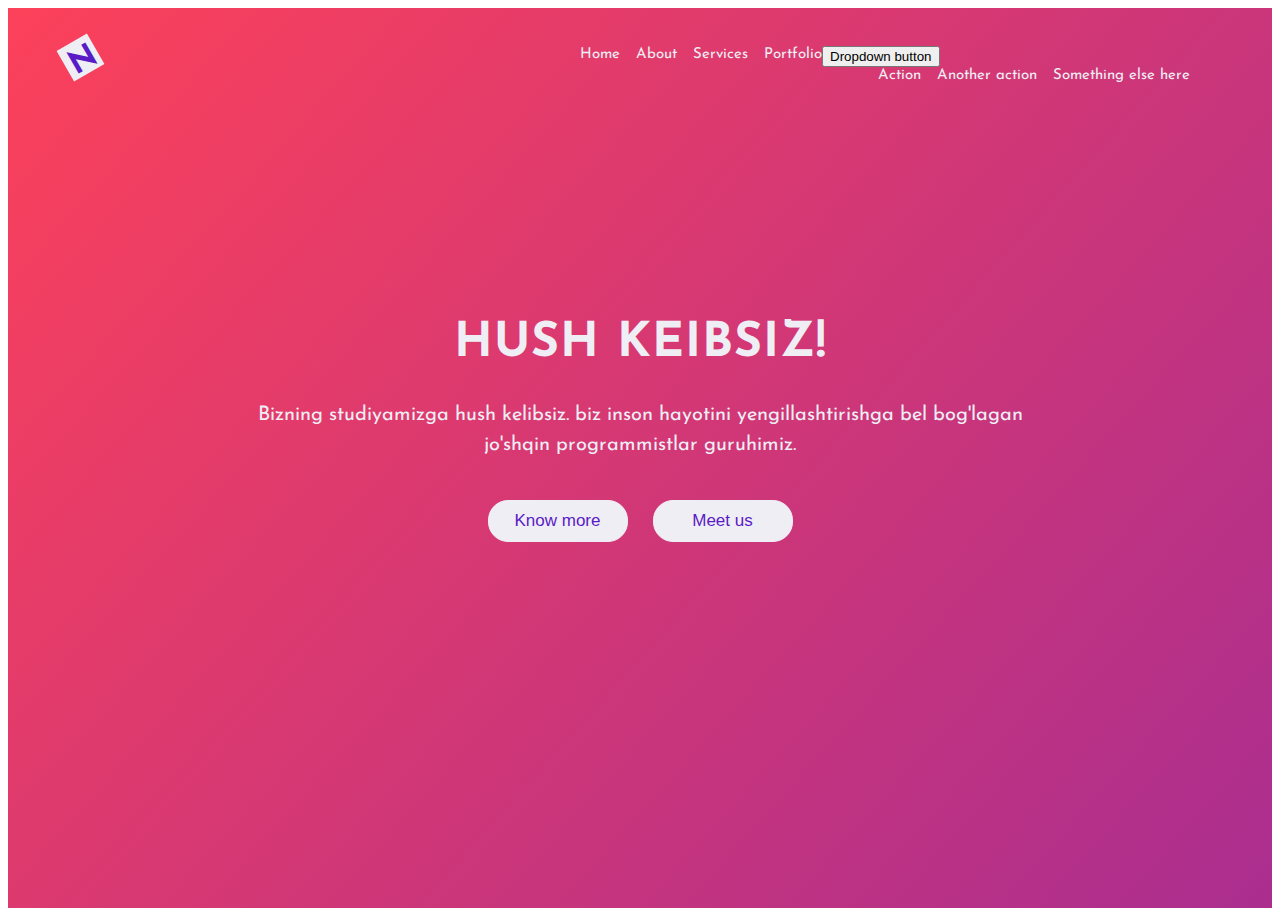
==== background.index.html @ 3f999ecd "Add files via upload" ====
<!doctype html>
<html lang="en">

<head>
    <title>Title</title>
    <!-- Required meta tags -->
    <meta charset="utf-8">
    <meta name="viewport" content="width=device-width, initial-scale=1, shrink-to-fit=no">

    <!-- Bootstrap CSS v5.0.2 -->
    <link rel="stylesheet" href="https://cdn.jsdelivr.net/npm/bootstrap@5.0.2/dist/css/bootstrap.min.css" integrity="sha384-EVSTQN3/azprG1Anm3QDgpJLIm9Nao0Yz1ztcQTwFspd3yD65VohhpuuCOmLASjC" crossorigin="anonymous">
    <link rel="stylesheet" href="background.doctor.css">

</head>

<body>
    <link href="https://fonts.googleapis.com/css?family=Josefin+Sans" rel="stylesheet">

    <!-- Background & animion & navbar & title -->
    <div class="container-fluid">
        <!-- Background animtion-->
        <div class="background">
            <div class="cube">
            </div>
            <div class="cube"></div>
            <div class="cube"></div>
            <div class="cube"></div>
            <div class="cube"></div>
        </div>
        <!-- header -->
        <header>
            <!-- navbar -->
            <nav>
                <ul>
                    <li><a href="index.html">Home</a></li>
                    <li><a href="#">About</a></li>
                    <li><a href="#">Services</a></li>
                    <li><a href="#">Portfolio</a></li>
                    <li>
                        <div class="dropdown">
                            <button class="btn btn-secondary dropdown-toggle" type="button" id="dropdownMenuButton1" data-bs-toggle="dropdown" aria-expanded="false">
                          Dropdown button
                        </button>
                            <ul class="dropdown-menu" aria-labelledby="dropdownMenuButton1">
                                <li><a class="dropdown-item" href="#">Action</a></li>
                                <li><a class="dropdown-item" href="#">Another action</a></li>
                                <li><a class="dropdown-item" href="#">Something else here</a></li>
                            </ul>
                        </div>
                    </li>
                </ul>
            </nav>
            <!-- logo -->
            <div class="logo"><span>N</span></div>
            <!-- title & content -->
            <section class="header-content">
                <h1>Hush Keibsiz!</h1>
                <p> Bizning studiyamizga hush kelibsiz. biz inson hayotini yengillashtirishga bel bog'lagan<br> jo'shqin programmistlar guruhimiz.</p>
                <button>Know more</button>
                <button>Meet us</button>
            </section>
        </header>
        <!-- Bootstrap JavaScript Libraries -->
        <script src="https://cdn.jsdelivr.net/npm/@popperjs/core@2.9.2/dist/umd/popper.min.js" integrity="sha384-IQsoLXl5PILFhosVNubq5LC7Qb9DXgDA9i+tQ8Zj3iwWAwPtgFTxbJ8NT4GN1R8p" crossorigin="anonymous"></script>
        <script src="https://cdn.jsdelivr.net/npm/bootstrap@5.0.2/dist/js/bootstrap.min.js" integrity="sha384-cVKIPhGWiC2Al4u+LWgxfKTRIcfu0JTxR+EQDz/bgldoEyl4H0zUF0QKbrJ0EcQF" crossorigin="anonymous"></script>
</body>

</html>
---- background.doctor.css ----
body {
    font-family: 'Josefin Sans', sans-serif;
    box-sizing: border-box;
}

.container-fluid {
    height: 100%;
    margin: 0;
    padding: 0;
    width: 100%;
    background: #FFF;
}


/* ============= Animation background ========= */

.background {
    background: linear-gradient(132deg, #FC415A, #591BC5, #212335);
    background-size: 400% 400%;
    animation: Gradient 15s ease infinite;
    position: relative;
    height: 100vh;
    width: 100%;
    overflow: hidden;
    padding: 0;
    margin: 0px;
}

.cube {
    position: absolute;
    top: 80vh;
    left: 45vw;
    width: 10px;
    height: 10px;
    border: solid 1px #D7D4E4;
    transform-origin: top left;
    transform: scale(0) rotate(0deg) translate(-50%, -50%);
    animation: cube 12s ease-in forwards infinite;
}

.cube:nth-child(2n) {
    border-color: #FFF;
}

.cube:nth-child(2) {
    animation-delay: 2s;
    left: 25vw;
    top: 40vh;
}

.cube:nth-child(3) {
    animation-delay: 4s;
    left: 75vw;
    top: 50vh;
}

.cube:nth-child(4) {
    animation-delay: 6s;
    left: 90vw;
    top: 10vh;
}

.cube:nth-child(5) {
    animation-delay: 8s;
    left: 10vw;
    top: 85vh;
}

.cube:nth-child(6) {
    animation-delay: 10s;
    left: 50vw;
    top: 10vh;
}


/* ================= Header ============ */

header {
    position: absolute;
    top: 0%;
    left: 0%;
    width: 100%;
    margin: 0;
    padding: 0;
}


/* navbar */

nav {
    color: #FFF;
    float: right;
    margin: 30px 90px;
}

nav ul {
    list-style: none;
}

nav ul li {
    float: left;
    transition: .3s;
}

nav ul li a {
    text-decoration: none;
    color: #EFEEF5;
    transition: .5;
    font-size: 15px;
    margin-left: 16px;
}

nav ul li:hover a {
    text-decoration: none;
    color: #591BC5;
    ;
}

nav ul li:hover {
    height: 45px;
    padding-top: 30px;
    margin-top: -30px;
    background: #EFEEF5;
    text-decoration: none;
    transform: skew(15deg);
}


/* Logo */

.logo {
    width: 35px;
    height: 35px;
    background: #EFEEF5;
    margin: 40px 63px;
    float: left;
    transform: rotate(-30deg);
}

.logo span {
    color: #591BC5;
    font-size: 2em;
    line-height: 1.4;
    padding-left: 5px;
    font-weight: bold;
}


/* Header content & title & button*/

.header-content {
    margin-top: 25%;
    text-align: center;
    color: #EFEEF5;
}

.header-content h1 {
    text-transform: uppercase;
    font-size: 3em;
    letter-spacing: 1px;
}

.header-content p {
    font-size: 20px;
    line-height: 1.5;
    margin: 20px auto;
}

.header-content button {
    width: 140px;
    margin: 20px 10px;
    color: #591BC5;
    font-size: 17px;
    border: 1px solid #EFEEF5;
    font-weight: 500;
    background: #EFEEF5;
    border-radius: 20px;
    padding: 10px;
    cursor: pointer;
    transition: .3s;
}

.header-content button:hover {
    border-radius: 0;
}


/* Animate Background*/

@keyframes Gradient {
    0% {
        background-position: 0% 50%;
    }
    50% {
        background-position: 100% 50%;
    }
    100% {
        background-position: 0% 50%;
    }
}

@keyframes cube {
    from {
        transform: scale(0) rotate(0deg) translate(-50%, -50%);
        opacity: 1;
    }
    to {
        transform: scale(20) rotate(960deg) translate(-50%, -50%);
        opacity: 0;
    }
}
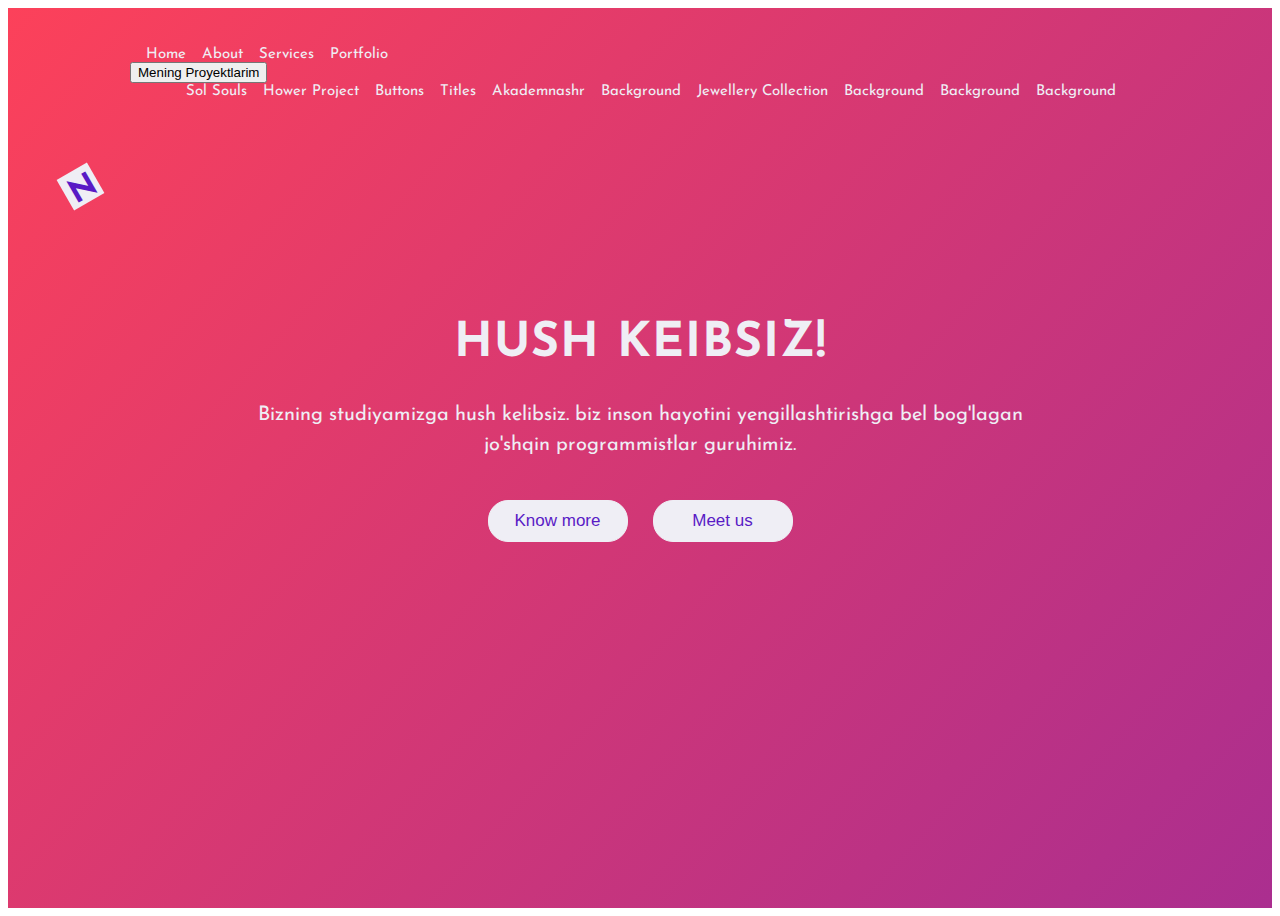
==== commit 4cc77bc5: "main" ====
--- a/background.index.html
+++ b/background.index.html
@@ -39,12 +39,19 @@
                     <li>
                         <div class="dropdown">
                             <button class="btn btn-secondary dropdown-toggle" type="button" id="dropdownMenuButton1" data-bs-toggle="dropdown" aria-expanded="false">
-                          Dropdown button
-                        </button>
+                              Mening Proyektlarim
+                            </button>
                             <ul class="dropdown-menu" aria-labelledby="dropdownMenuButton1">
-                                <li><a class="dropdown-item" href="#">Action</a></li>
-                                <li><a class="dropdown-item" href="#">Another action</a></li>
-                                <li><a class="dropdown-item" href="#">Something else here</a></li>
+                                <li><a class="dropdown-item" href="SolSouls.index.html">Sol Souls</a></li>
+                                <li><a class="dropdown-item" href="Hower.index.html">Hower Project</a></li>
+                                <li><a class="dropdown-item" href="Button.index.html">Buttons</a></li>
+                                <li><a class="dropdown-item" href="Titles.index.html">Titles</a></li>
+                                <li><a class="dropdown-item" href="Akademnashr.index.html">Akademnashr</a></li>
+                                <li><a class="dropdown-item" href="background.index.html">Background</a></li>
+                                <li><a class="dropdown-item" href="collection.index.html">Jewellery Collection</a></li>
+                                <li><a class="dropdown-item" href="index3.html">Background</a></li>
+                                <li><a class="dropdown-item" href="index4.html">Background</a></li>
+                                <li><a class="dropdown-item" href="index5.html">Background</a></li>
                             </ul>
                         </div>
                     </li>
